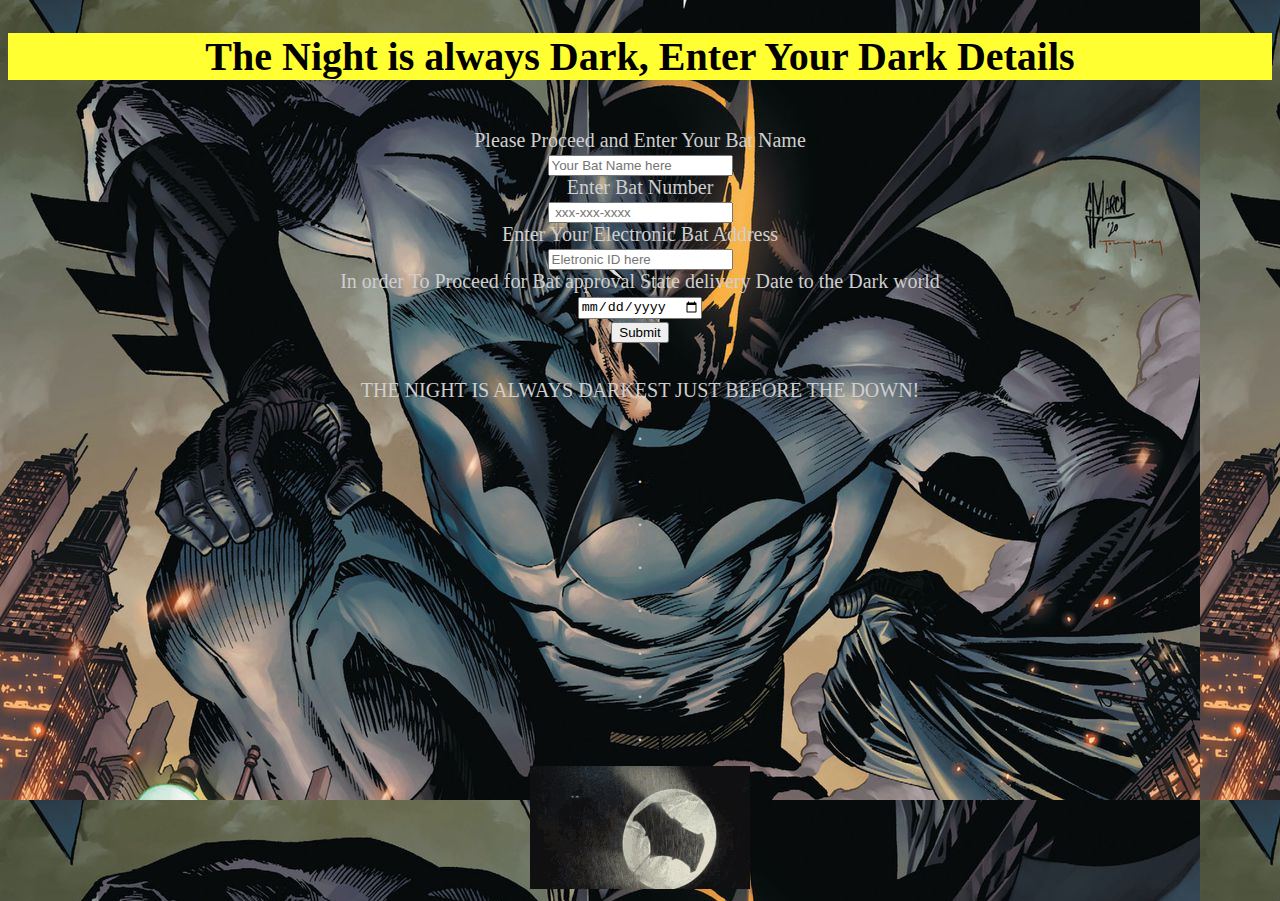
==== index.html @ 10f07e1c "final" ====
<!DOCTYPE html>
<html lang="en" >
<head>
  <meta charset="utf-8">
  <title>form</title>
  <meta charset="utf-8" />
  <link rel="normalize" href="css/normalize.css">
  <link rel="stylesheet" href="css/style.css">
<style>
body {
  background-image: url("bat.jpeg");
}
</style>
</head>
<body>	
  <h2> The Night is always Dark, Enter Your Dark Details </h2>
   <form method="get" action="#null" autocomplete="on">
	
	
	  <label for="fname">Please Proceed and Enter Your Bat Name</label><br>
	  
  	  <input type="text" id="fname" name="firstname" placeholder="Your Bat Name here"><br>
	  <label for="phone"> Enter Bat Number</label><br>
	  
	  <input type= "tel" id="phone" name="phone" pattern="[0-9]{3}-[0-9]{3}-[0-9]{4}" required placeholder=" xxx-xxx-xxxx"><br>
	  <label for="electronic">Enter Your Electronic Bat Address</label><br>
	  
	  <input type= "email" id="emails" name="Eletronic" multiple placeholder="Eletronic ID here"><br>	
	  <label for="DOB"> In order To Proceed for Bat approval State delivery Date to the Dark world</label><br>
	  
	  <input type ="date" id="DOA" name= "Date of Approval from GOD"><br>
	 
	  <input type="submit" value="Submit">
	</form>
	
	<p> THE NIGHT IS ALWAYS DARKEST JUST BEFORE THE DOWN!</P>
	<P>
	</P>
	<P>.</P>
	<P>.</P>
	<P>.</P>
	<P>.</P>
	<P>.</P>
	<P>.</P>
	<P>.</P>
	<P>.</P>
	
	<img src="image/bats.gif" alt="bats">
	                                                                                          
</body>
</html>
---- css/style.css ----
body {
  background-color:black;
  text-align: center;
  font-family: serif;
  color:#cfcfcf;
  font-size:20px;
}
h2 {
  font-family: "Brush Script MT", cursive;
  color: black;
  text-align: center;
  background-color:#FFFF32;
  font-size: 40px;
}
form{
    padding: 0.8em;
}
nav#horzl ul {
	list-style-type: none;
	padding: 0px;
	margin: 0px;
	overflow: hidden;
	text-decoration: none;
}
nav#horzl ul li {
	float: left;
	margin: 0 15px;
	text-decoration: none;
}
nav#horzl ul li a {
	display: block;
	color: blue;
	font-weight: bold;
	text-decoration: none;
	width: 100px;
	padding: 15px 0px 15px 0px;
	border-radius: 20px;
}

#navbar{
	list-style-type:none;
	text-decoration: none;
}
#navbar a:hover{
	color:black;
	padding: 10px 	10px;
	text-decoration: none;
}
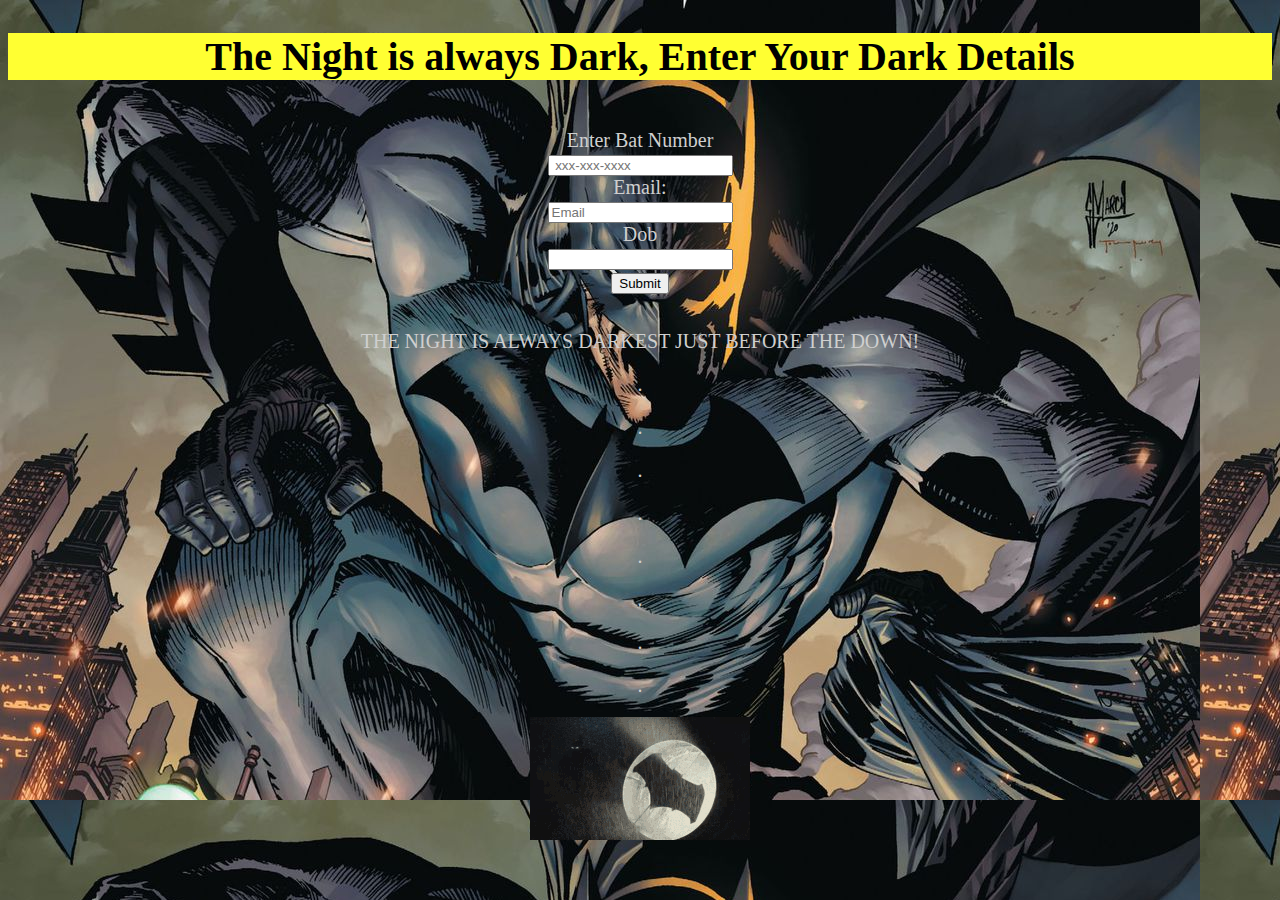
==== commit 5433dcef: "changes" ====
--- a/index.html
+++ b/index.html
@@ -1,9 +1,8 @@
 <!DOCTYPE html>
 <html lang="en" >
 <head>
+  <title>form</title>
   <meta charset="utf-8">
-  <title>form</title>
-  <meta charset="utf-8" />
   <link rel="normalize" href="css/normalize.css">
   <link rel="stylesheet" href="css/style.css">
 <style>
@@ -12,40 +11,37 @@
 }
 </style>
 </head>
-<body>	
+<body>
   <h2> The Night is always Dark, Enter Your Dark Details </h2>
    <form method="get" action="#null" autocomplete="on">
-	
-	
-	  <label for="fname">Please Proceed and Enter Your Bat Name</label><br>
-	  
-  	  <input type="text" id="fname" name="firstname" placeholder="Your Bat Name here"><br>
-	  <label for="phone"> Enter Bat Number</label><br>
-	  
-	  <input type= "tel" id="phone" name="phone" pattern="[0-9]{3}-[0-9]{3}-[0-9]{4}" required placeholder=" xxx-xxx-xxxx"><br>
-	  <label for="electronic">Enter Your Electronic Bat Address</label><br>
-	  
-	  <input type= "email" id="emails" name="Eletronic" multiple placeholder="Eletronic ID here"><br>	
-	  <label for="DOB"> In order To Proceed for Bat approval State delivery Date to the Dark world</label><br>
-	  
-	  <input type ="date" id="DOA" name= "Date of Approval from GOD"><br>
-	 
-	  <input type="submit" value="Submit">
-	</form>
-	
-	<p> THE NIGHT IS ALWAYS DARKEST JUST BEFORE THE DOWN!</P>
-	<P>
-	</P>
-	<P>.</P>
-	<P>.</P>
-	<P>.</P>
-	<P>.</P>
-	<P>.</P>
-	<P>.</P>
-	<P>.</P>
-	<P>.</P>
-	
-	<img src="image/bats.gif" alt="bats">
-	                                                                                          
+
+
+
+      <label for="phone"> Enter Bat Number</label><br>
+      <input type= "tel" id="phone" name="phone" pattern="[0-9]{3}-[0-9]{3}-[0-9]{4}" required placeholder=" xxx-xxx-xxxx"><br>
+
+      <label for="emailAddress">Email:</label><br>
+       <input type="text" name="emailAddress" placeholder="Email" id="emailAddress"><br>
+
+      <label for="Dateofbirthbatman"> Dob</label><br>
+      <input type ="text" id="Dateofbirthbatman" name= "Dateofbirthbatman"><br>
+
+      <input type="submit" value="Submit">
+    </form>
+
+    <p> THE NIGHT IS ALWAYS DARKEST JUST BEFORE THE DOWN!</P>
+    <P>
+    </P>
+    <P>.</P>
+    <P>.</P>
+    <P>.</P>
+    <P>.</P>
+    <P>.</P>
+    <P>.</P>
+    <P>.</P>
+    <P>.</P>
+
+    <img src="image/bats.gif" alt="bats">
+
 </body>
 </html>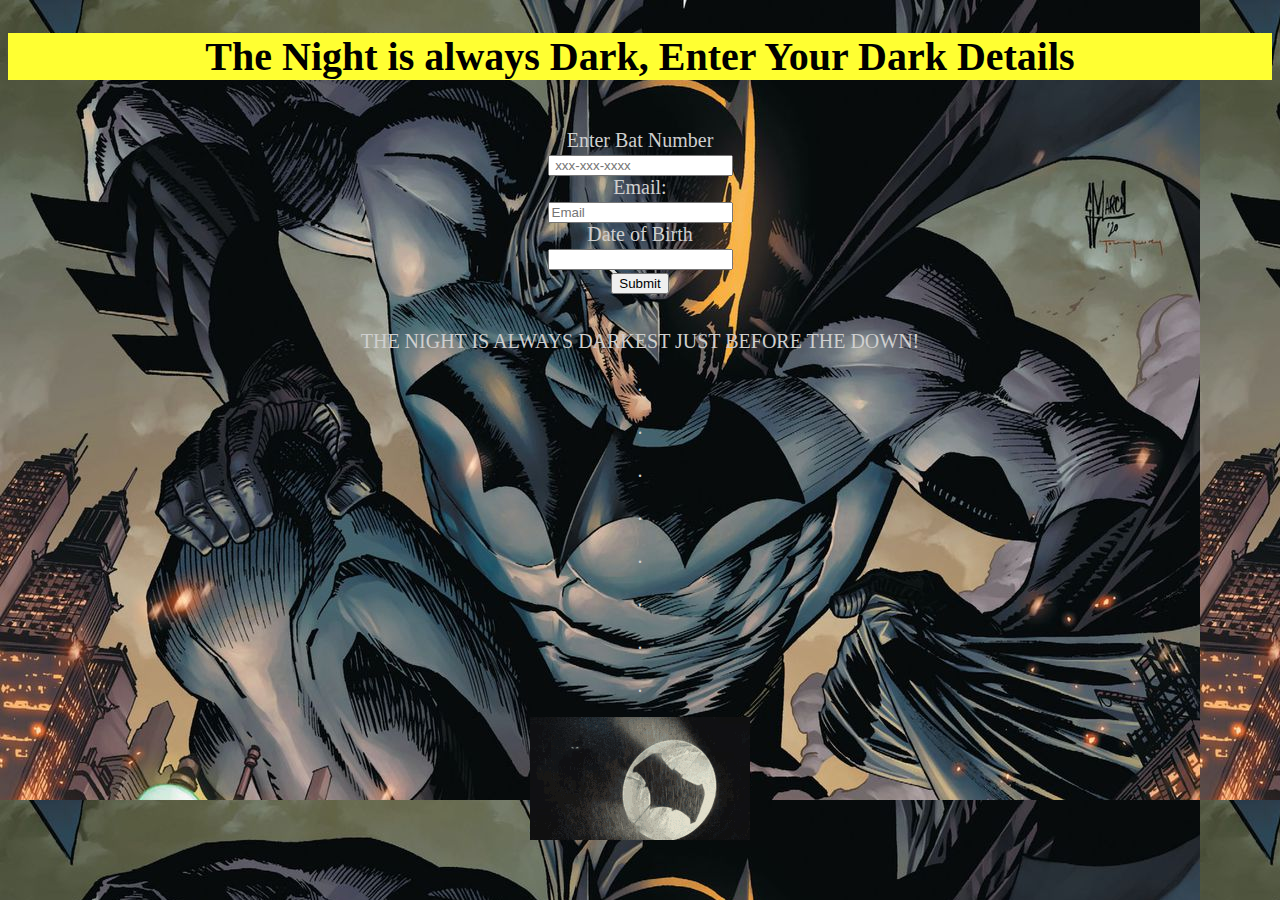
==== commit cc90d2a9: "chnages" ====
--- a/index.html
+++ b/index.html
@@ -23,7 +23,7 @@
       <label for="emailAddress">Email:</label><br>
        <input type="text" name="emailAddress" placeholder="Email" id="emailAddress"><br>
 
-      <label for="Dateofbirthbatman"> Dob</label><br>
+      <label for="Dateofbirthbatman"> Date of Birth</label><br>
       <input type ="text" id="Dateofbirthbatman" name= "Dateofbirthbatman"><br>
 
       <input type="submit" value="Submit">
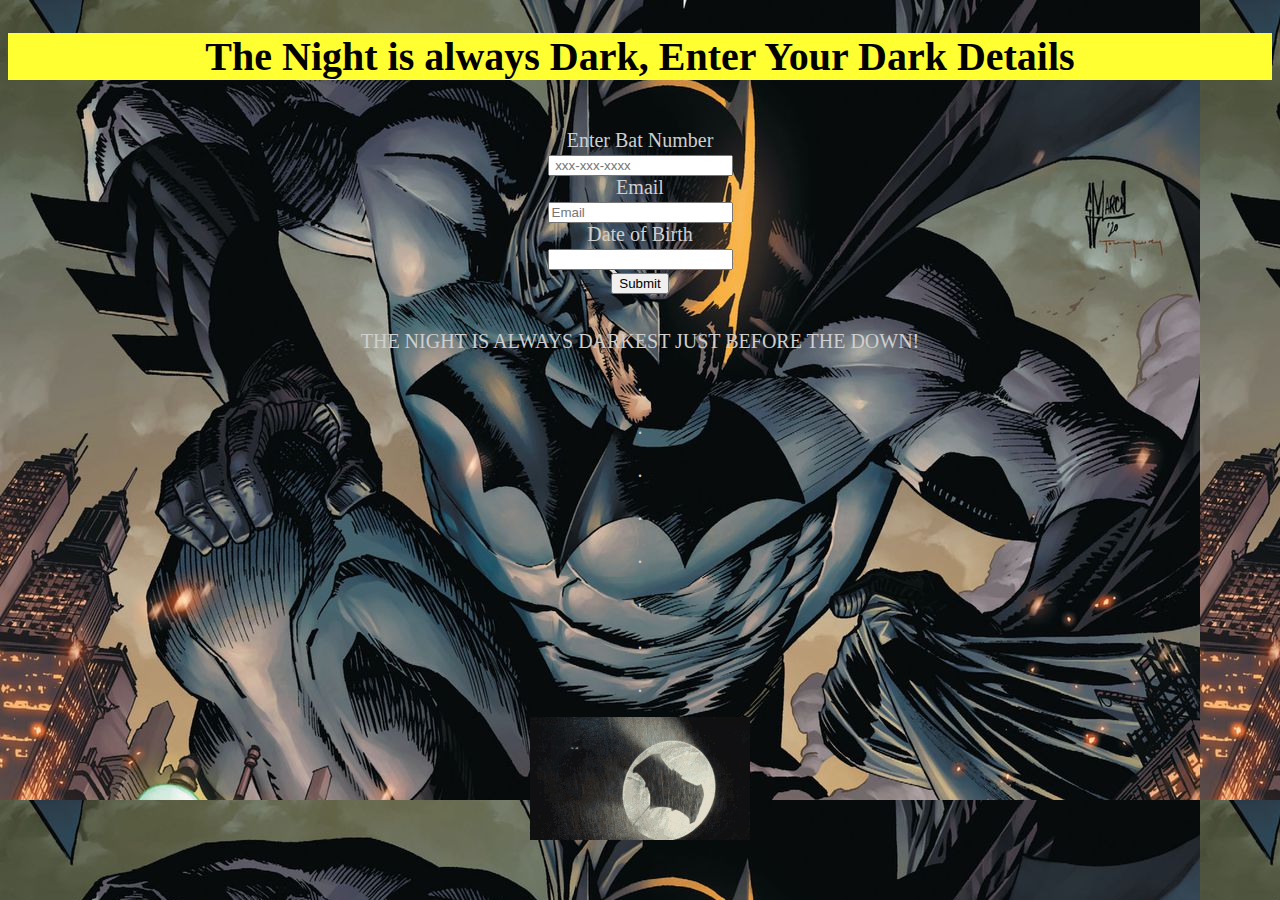
==== commit 8978efe5: "changes" ====
--- a/index.html
+++ b/index.html
@@ -20,7 +20,7 @@
       <label for="phone"> Enter Bat Number</label><br>
       <input type= "tel" id="phone" name="phone" pattern="[0-9]{3}-[0-9]{3}-[0-9]{4}" required placeholder=" xxx-xxx-xxxx"><br>
 
-      <label for="emailAddress">Email:</label><br>
+      <label for="emailAddress">Email</label><br>
        <input type="text" name="emailAddress" placeholder="Email" id="emailAddress"><br>
 
       <label for="Dateofbirthbatman"> Date of Birth</label><br>
